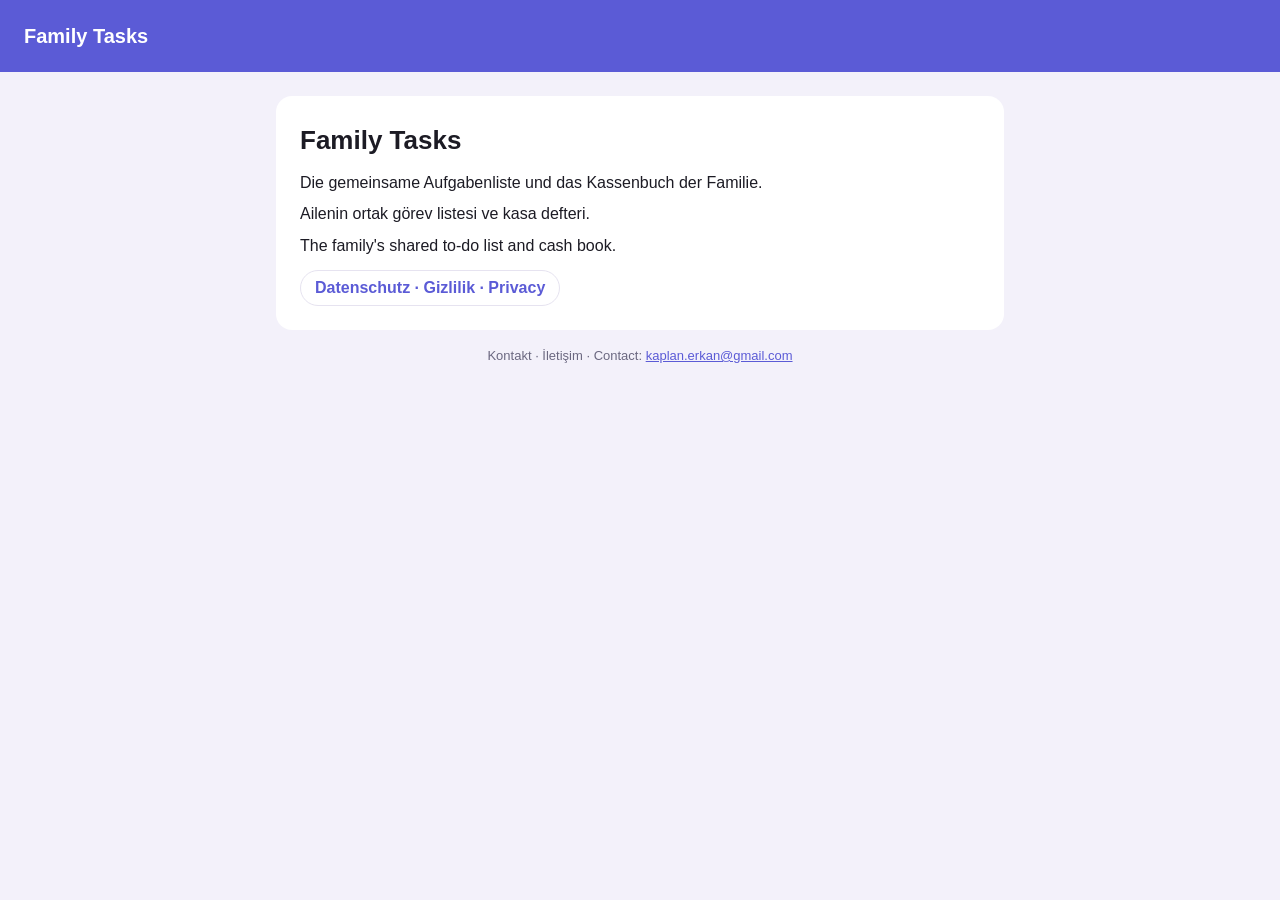
==== index.html @ 46b5dffa "feat: add privacy policy and email-confirmed pages App Store and Google's OAuth consent screen requi" ====
<!DOCTYPE html>
<html lang="de">
<head>
  <meta charset="utf-8">
  <meta name="viewport" content="width=device-width, initial-scale=1">
  <title>Family Tasks</title>
  <link rel="stylesheet" href="style.css">
</head>
<body>
  <header><a href="./">Family Tasks</a></header>
  <main>
    <div class="card">
      <h1>Family Tasks</h1>
      <p>Die gemeinsame Aufgabenliste und das Kassenbuch der Familie.</p>
      <p>Ailenin ortak görev listesi ve kasa defteri.</p>
      <p>The family's shared to-do list and cash book.</p>
      <div class="lang">
        <a href="datenschutz.html">Datenschutz · Gizlilik · Privacy</a>
      </div>
    </div>
    <footer>Kontakt · İletişim · Contact: <a href="mailto:kaplan.erkan@gmail.com">kaplan.erkan@gmail.com</a></footer>
  </main>
</body>
</html>
---- style.css ----
:root { --brand: #5B5BD6; --bg: #F3F1FA; --card: #ffffff; --text: #1C1B24; --muted: #6B6880; --line: #E6E3F0; }
@media (prefers-color-scheme: dark) {
  :root { --bg: #131218; --card: #1C1B24; --text: #ECEAF4; --muted: #A6A2B8; --line: #2C2A38; }
}
* { box-sizing: border-box; }
body { margin: 0; background: var(--bg); color: var(--text); font: 16px/1.6 -apple-system, "Segoe UI", Roboto, Helvetica, Arial, sans-serif; }
header { background: var(--brand); color: #fff; padding: 20px 24px; }
header a { color: #fff; text-decoration: none; font-weight: 700; font-size: 20px; }
main { max-width: 760px; margin: 24px auto; padding: 0 16px 48px; }
.card { background: var(--card); border-radius: 16px; padding: 24px; margin-bottom: 16px; }
h1 { font-size: 26px; margin: 0 0 8px; }
h2 { font-size: 20px; margin: 28px 0 8px; }
h3 { font-size: 16px; margin: 20px 0 4px; }
p, li { margin: 6px 0; }
.muted { color: var(--muted); font-size: 14px; }
.lang { display: flex; gap: 8px; flex-wrap: wrap; margin: 12px 0 0; }
.lang a { border: 1px solid var(--line); border-radius: 999px; padding: 4px 14px; color: var(--brand); text-decoration: none; font-weight: 600; }
a { color: var(--brand); }
.big { text-align: center; padding: 40px 24px; }
.check { width: 64px; height: 64px; border-radius: 50%; background: var(--brand); color: #fff; font-size: 36px; line-height: 64px; margin: 0 auto 16px; }
footer { text-align: center; color: var(--muted); font-size: 13px; }
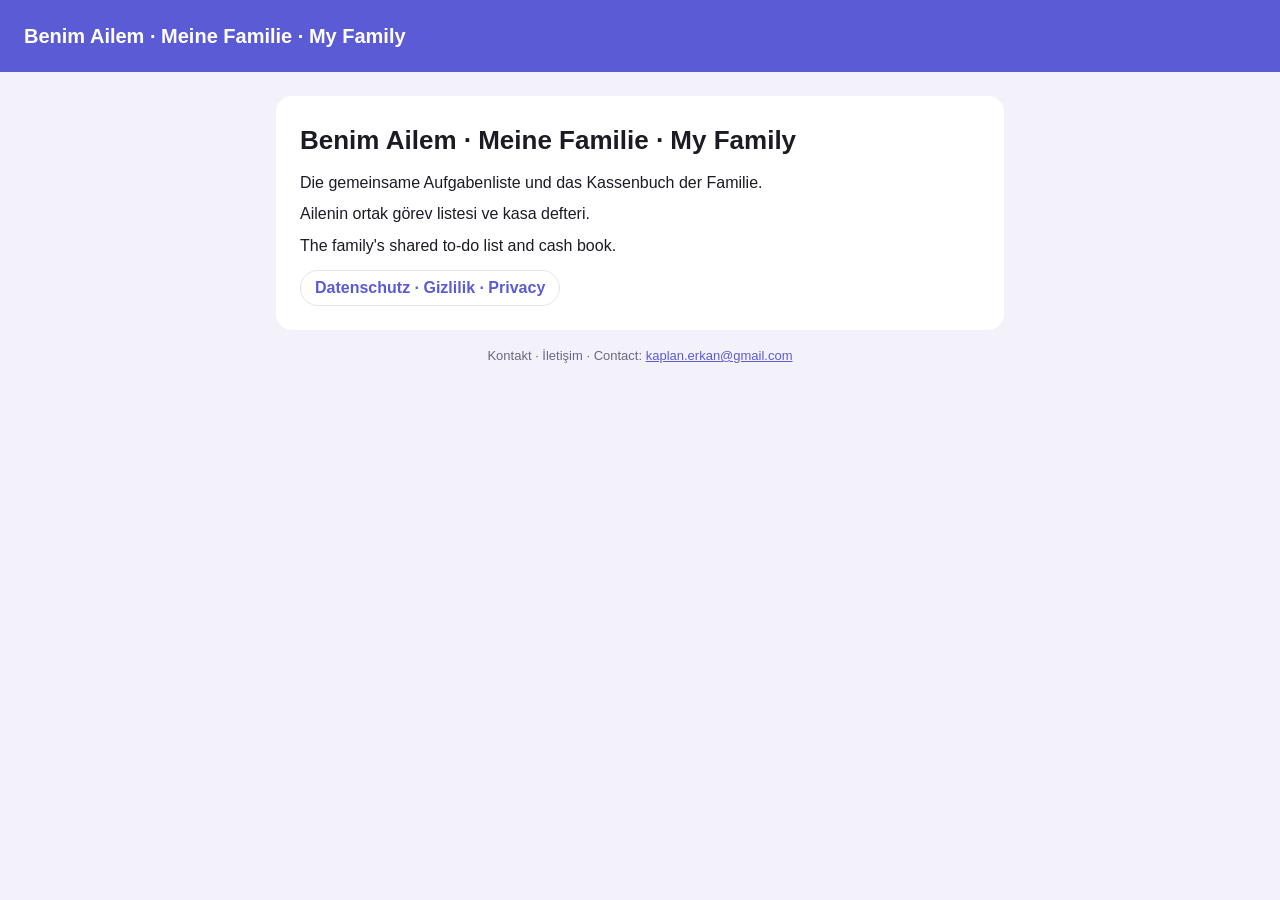
==== commit 7ce6719e: "docs: rename the app to Benim Ailem / Meine Familie / My Family Keeps the public pages in line with " ====
--- a/index.html
+++ b/index.html
@@ -3,14 +3,14 @@
 <head>
   <meta charset="utf-8">
   <meta name="viewport" content="width=device-width, initial-scale=1">
-  <title>Family Tasks</title>
+  <title>Benim Ailem · Meine Familie · My Family</title>
   <link rel="stylesheet" href="style.css">
 </head>
 <body>
-  <header><a href="./">Family Tasks</a></header>
+  <header><a href="./">Benim Ailem · Meine Familie · My Family</a></header>
   <main>
     <div class="card">
-      <h1>Family Tasks</h1>
+      <h1>Benim Ailem · Meine Familie · My Family</h1>
       <p>Die gemeinsame Aufgabenliste und das Kassenbuch der Familie.</p>
       <p>Ailenin ortak görev listesi ve kasa defteri.</p>
       <p>The family's shared to-do list and cash book.</p>
